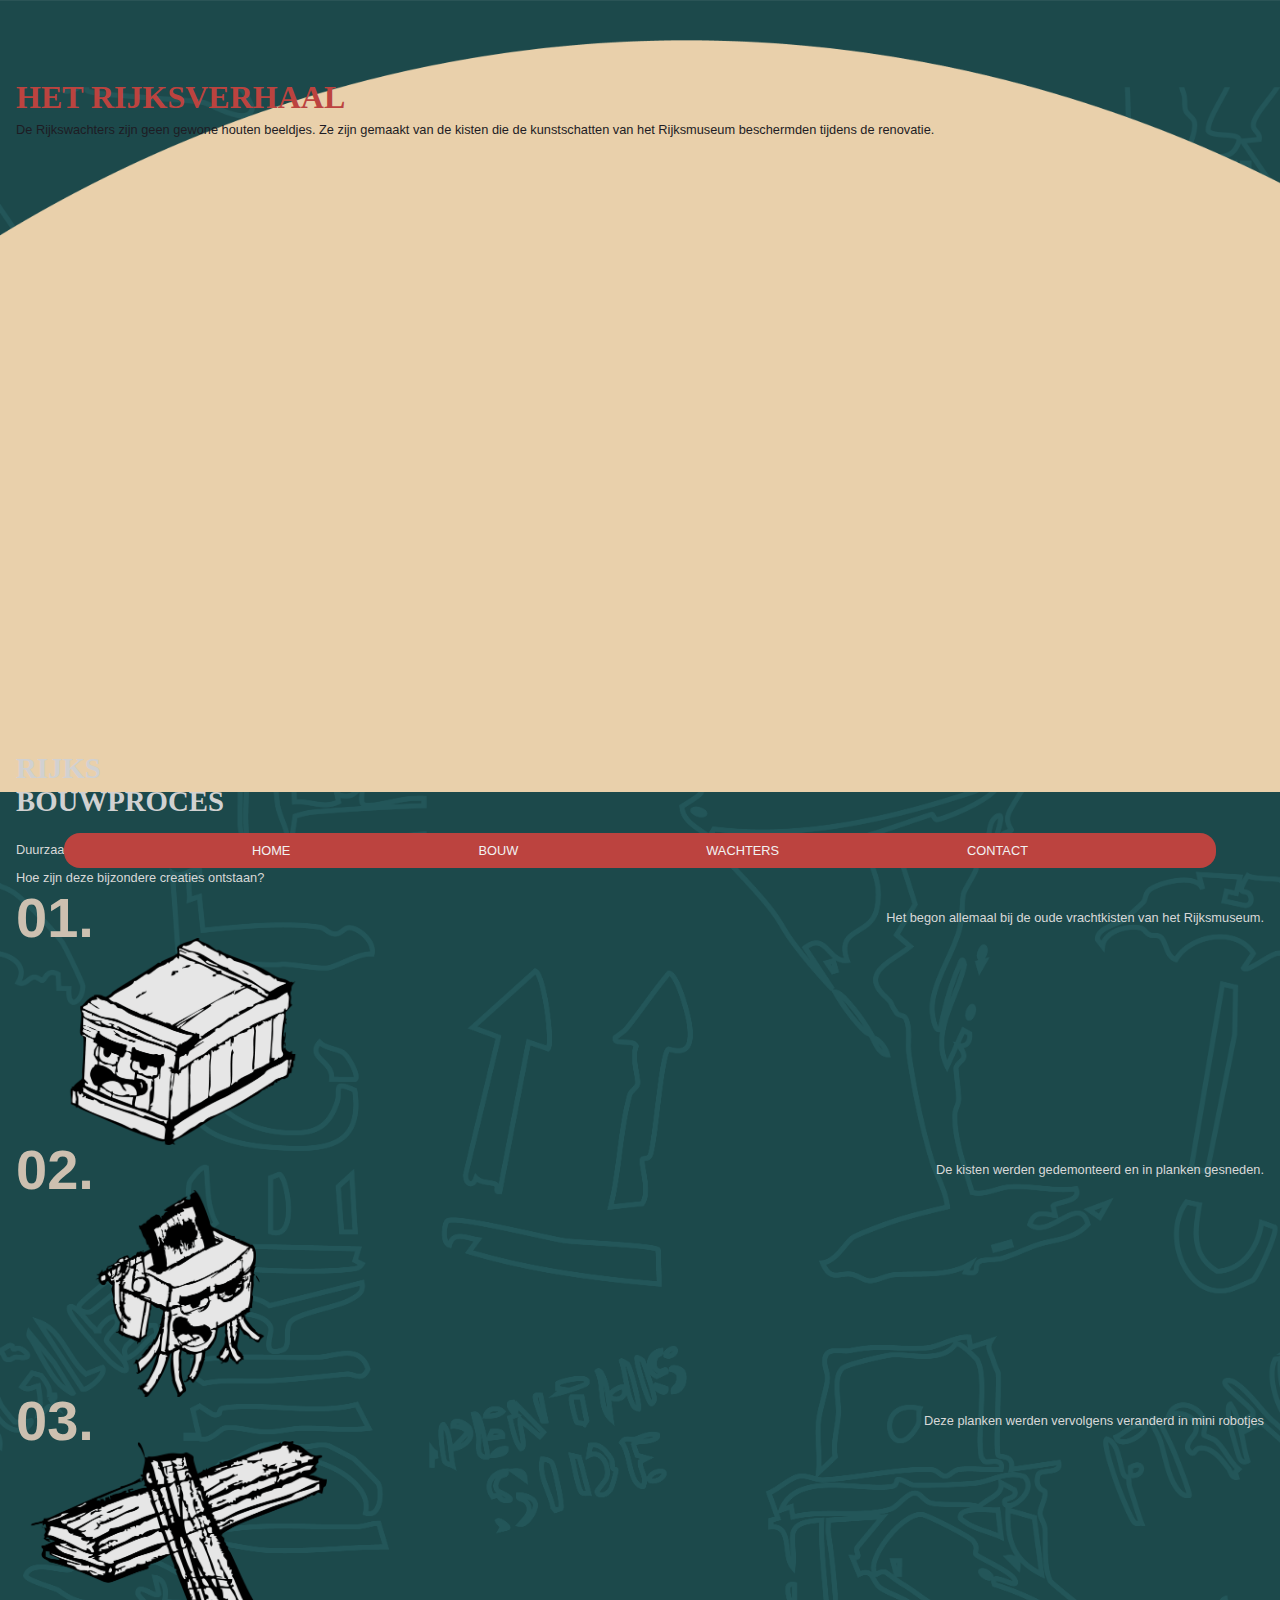
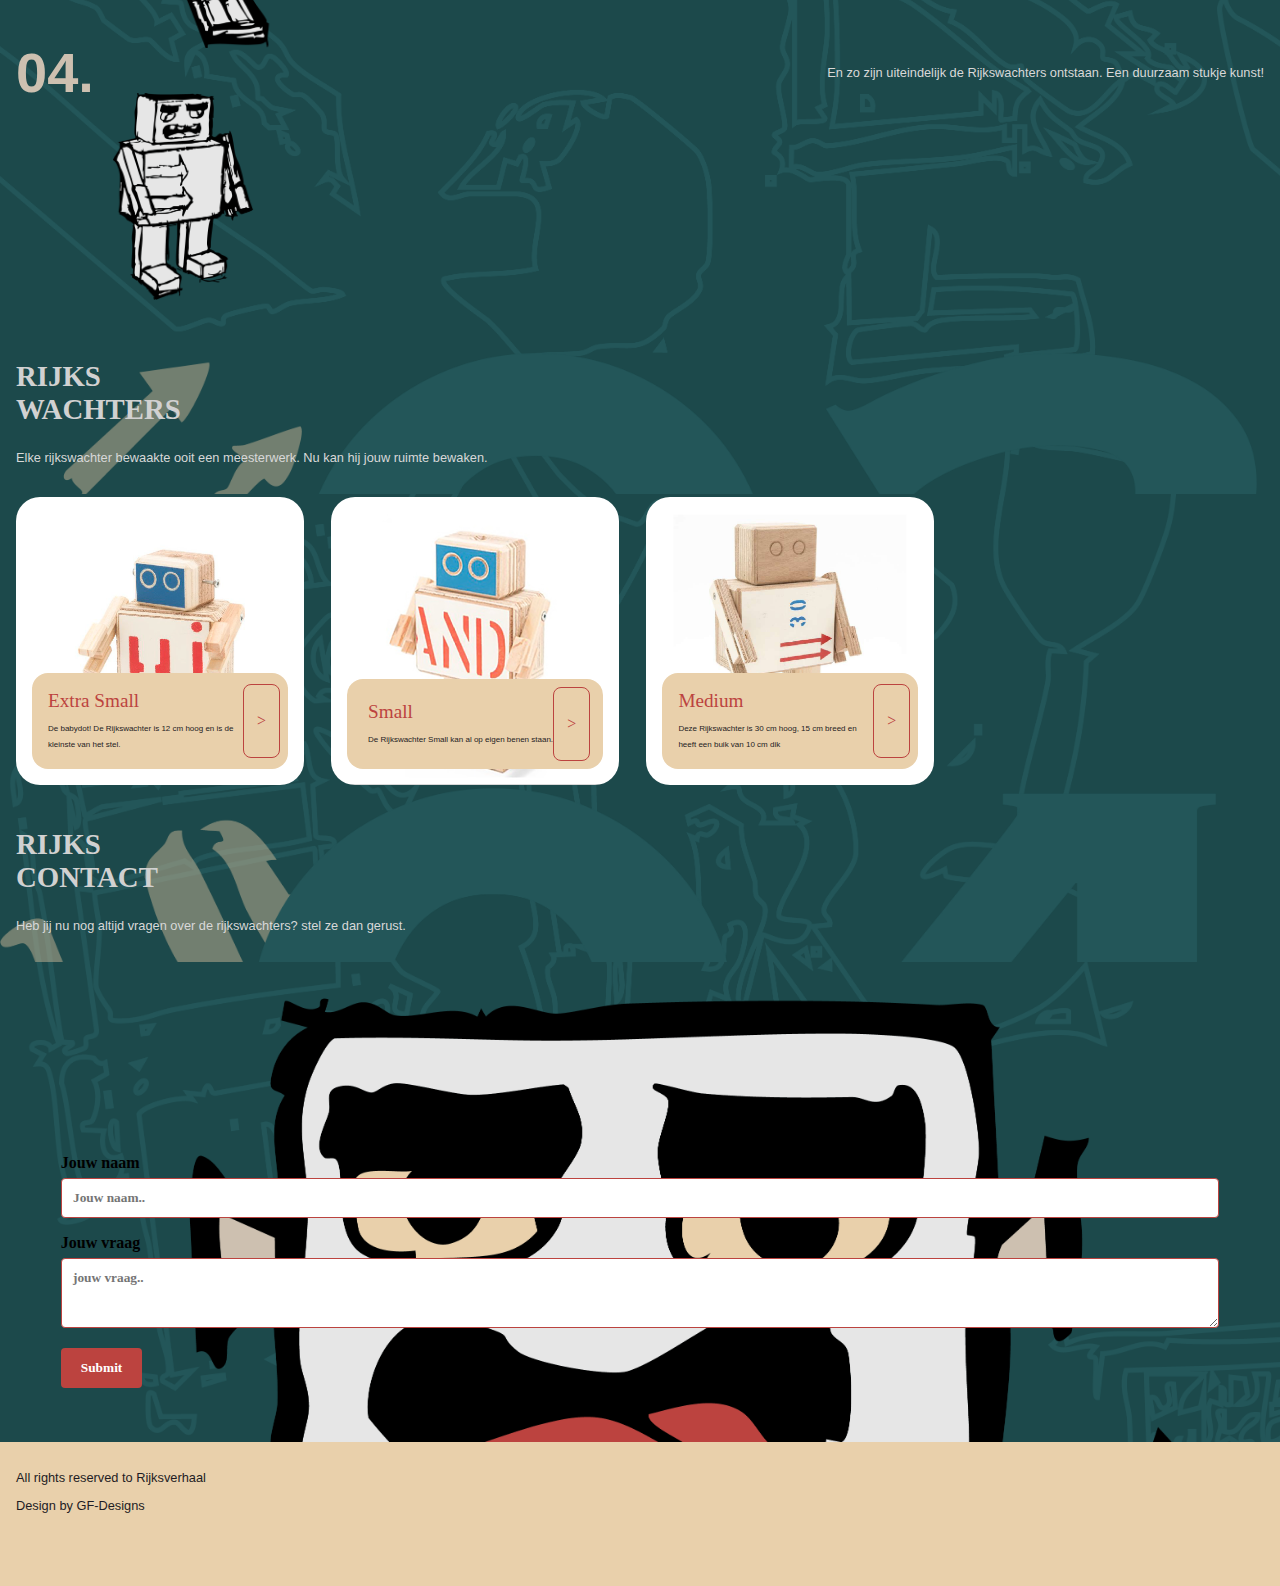
==== index.html @ 02f20db1 "Add files via upload" ====
<!DOCTYPE html>
<html lang="en">
<head>
    <meta charset="UTF-8">
    <meta name="viewport" content="width=device-width, initial-scale=1.0">
    <title>Rijksverhaal</title>

    <link rel="STYLESHEET" href="style.css">

    <link href="https://fonts.googleapis.com/css2?family=Bungee&family=Oswald:wght@200..700&family=Quicksand:wght@300..700&display=swap" rel="stylesheet">
</head>
<body>
    <header>
        <nav>
          <a href="index.html">HOME</a>
          <a href="index.html">BOUW</a>
          <a href="index.html">WACHTERS</a>
          <a href="index.html">CONTACT</a>
        </nav>
        </header>

<!--Main Homepage-->     
    <main>
        
<!--intro Homepage-->  
<section class="intro">
    <img src="images/Robot-small.png" alt="">
    <h1>HET RIJKSVERHAAL</h1>
    <p>De Rijkswachters zijn geen gewone houten beeldjes. Ze zijn gemaakt van de kisten die de kunstschatten van het Rijksmuseum 
        beschermden tijdens de renovatie. </p>
 </section>

 <!--02 Bouwproces Homepage-->  
 <section class="ontstaan">
    <h2>RIJKS<br>BOUWPROCES</h2>
    <p>Duurzaam design: De Rijkswachters zijn gemaakt van gerecycled hout van oude transportkisten uit het Rijksmuseum en dragen zo een stukje erfgoed met zich mee.</p>
    <p>Hoe zijn deze bijzondere creaties ontstaan?</p> 

 <!--02 Bouwproces stappenplan Homepage-->  
    <div class="kopjes">
        <h4>01.</h4>
        <p>Het begon allemaal bij de oude vrachtkisten van het Rijksmuseum.</p>
    </div>
    <img src="images/kist.png" alt="">
    <div class="kopjes">
        <h4>02.</h4>
        <p>De kisten werden gedemonteerd en in planken gesneden.</p>
    </div>
    <img src="images/versnipperaar.png" alt="">
    <div class="kopjes">
        <h4>03.</h4>
        <p>Deze planken werden vervolgens veranderd in mini robotjes</p>
    </div>
    <img src="images/planken.png" alt="">
    <div class="kopjes">
        <h4>04.</h4>
        <p>En zo zijn uiteindelijk de Rijkswachters ontstaan. Een duurzaam stukje kunst!</p>
    </div>
    <img src="images/robot.png" alt="">
 </section>

 <!--03 Rijkswachters Homepage-->  
<section class="rijkswachters">
    <h2>RIJKS<br>WACHTERS</h2>
    <p>Elke rijkswachter bewaakte ooit een meesterwerk. Nu kan hij jouw ruimte bewaken.</p>
</section>

 <!--03 Rijkswachters carousel Homepage-->  
    <div class="scroll_buttons">
        <div>
            <article class="babydot">
                <div class="text">
                    <div>
                  <h3>Extra Small</h3>
                  <p>De babydot! De Rijkswachter is 12 cm hoog en is de kleinste van het stel.</p>
                </div>
                <div>
                    <a href="extra-small.html">></a>
                </div>
                </div>
            </article>

            <article class="art-small">
                <div class="text">
                    <div>
                  <h3>Small</h3>
                  <p>De Rijkswachter Small kan al op eigen benen staan.</p>
                </div>
                <div>
                    <a href="small.html">></a>
                </div>
                </div>
            </article>

            <article class="art-medium">
                <div class="text">
                    <div>
                  <h3>Medium</h3>
                  <p>Deze Rijkswachter is 30 cm hoog, 15 cm breed en heeft een buik van 10 cm dik</p>
                </div>
                <div>
                    <a href="medium.html">></a>
                </div>
                </div>
            </article>
        </div>
    </div>


 <section class="contact">
<h2>RIJKS<br>CONTACT</h2>
    <p>Heb jij nu nog altijd vragen over de rijkswachters? stel ze dan gerust.</p>
</section>
<section class="form">
    <div class="container">
        <form action="/action_page.php">
          <label for="fname">Jouw naam</label>
          <input type="text" id="fname" name="firstname" placeholder="Jouw naam..">
      
      
      
          <label for="subject">Jouw vraag</label>
          <textarea id="subject" name="subject" placeholder="jouw vraag.."></textarea>
      
          <input type="submit" value="Submit">
        </form>
      </div>
</section>
</main>
<footer>
<p>All rights reserved to Rijksverhaal</p>
<p>Design by GF-Designs</p>

</footer>
</body>
</html>
---- style.css ----
body{
    background-image: url(images/background.png);
    background-repeat: no-repeat;
    background-size: cover;
    background-position: top;
    margin: 0;
}

/*menu*/
header{
    display: flex;
    justify-content: center;
    z-index: 1;
}

nav {
    display:flex;
    justify-content:space-evenly;
    background-color: #BC433F;
    position: fixed;
    bottom: 2rem;
    width: 90%;
    border-radius:1rem;
  }
  
header a {
    font-size: 0.8rem;
    font-family: "copperplate", sans-serif;
    font-weight: 300;
    font-style: normal;
    color: #f2f2f2;
    text-decoration: none;
    padding-top: 0.8em;
    padding-bottom: 0.8em;
  }

/*fonts*/
H1{
    font-size: 2rem;
    font-family: "copperplate", serif;
    font-style: normal;
    font-weight: 800;
    line-height: 0.3rem;
    color: #BC433F;
}

H2{
    font-size: 1.8rem;
    font-family: "copperplate", serif;
    font-style: normal;
    font-weight: 800;
    color: #D1D1D1;
}

H3{
    font-size: 1.2rem;
    line-height: 0.5rem;
    color: #BC433F;    
    font-family: "copperplate", serif;
    font-style: normal;
    font-weight: 500;
    line-height: 0.1rem;
}

h4{
    font-size: 3.5rem;
    font-family: "copperplate", sans-serif;
    text-align: center;
    line-height: 0.1rem;
    color: #CDC0B0;
    margin-top: -1rem;
    margin-bottom: -1rem;
}

p{
    font-size: 0.8rem;
    font-family: "geneva", sans-serif;
    font-weight: 300;
    font-style: normal;
    color: #d8d8d8;
}

article p{
    color: #1E1C24;
    font-size: 0.5rem;
    font-family: "geneva", sans-serif;
    font-weight: 50;
    font-style: normal;
    line-height: 1rem;
}

.intro p{
    color: #1E1C24;
    font-size: 0.8rem;
    font-family: "geneva", sans-serif;
    font-weight: 100;
    font-style: normal;
}

footer p{
    color: #1E1C24;
}

/*sections-homepage*/
.intro{
    background-image: url(images/background-intro.png);
    background-repeat: no-repeat;
    background-size: cover;
    background-position: top;
    height: 45rem;
    padding: 1rem;
    margin-top: 2.5rem;
}

.intro img{
    width: 350px;
    margin-top: -2rem;
}

.ontstaan {
    padding: 1rem;
    margin-top: -5rem;
}

.ontstaan img{
    width: 334px;
}

.kopjes{
    display: flex;
    justify-content: space-between;
    align-items: center;
}

.rijkswachters{
    background-image: url(images/kop-03.png);
    background-repeat: no-repeat;
    background-size: cover;
    background-position: top;
    padding: 1rem;
}

.contact{
    background-image: url(images/kop-04.png);
    background-repeat: no-repeat;
    background-size: cover;
    background-position: top;
    padding: 1rem;
}

.form{
    background-image: url(images/robot-contact.png);
    background-repeat: no-repeat;
    background-size: cover;
    background-position: top;
    height: 30rem;
}

/*css code scrollen +opmaak artikelen*/
article{
    display: flex;
    justify-content: center;
    align-items: end;
    margin: 0.2rem;
    width: 16rem;
    height: 16rem;
    padding: 1rem;
    border-radius: 1.5rem;
    background-color:#d8d8d8;
    margin-left: 1rem;
}
    
article>div{
    background-color:#E9D0AB;
    width: 100%;
    padding: 0.5rem;
    padding-left: 1rem ;
    border-radius: 1rem;
}

.text{
    display: flex;
    justify-content: center;
    align-items: center;
}

article a{
    display:flex;
    align-items:center;
    justify-content:center;
    border: 0.1rem solid #BC433F;
    border-radius:0.5rem;
    color: #BC433F;
    padding:0.5rem 1rem;
    text-decoration: none;
    height:3.5rem;
    width:0.2rem;  
}

/*css code background images articles*/
.babydot{
    background-image: url(images/babydot.png);
    background-repeat: no-repeat;
    background-size: cover;
    background-position: top;
}  

.art-small{
    background-image: url(images/small.png);
    background-repeat: no-repeat;
    background-size: cover;
    background-position: top;
}
.art-medium{
    background-image: url(images/medium.png);
    background-repeat: no-repeat;
    background-size: cover;
    background-position: top;
}

/*scrollen article*/
.scroll_buttons {
    overflow-x: scroll;
    width: 100%;
}
     
.scroll_buttons>div {
    display: inline-flex;
    flex-direction: row;
    gap: 0.5em;
}
   
/*Contact formulier*/
input[type=text], select, textarea {
    font-family: copperplate, serif;
    font-style: normal;
    font-weight: 800;
    width: 100%;
    padding: 0.7rem;
    border: 1px solid #BC433F;
    border-radius: 4px;
    box-sizing: border-box;
    margin-top: 6px;
    margin-bottom: 16px;
    resize: vertical;
}
      
input[type=submit] {
    font-family: copperplate, serif;
    font-style: normal;
    font-weight: 800;
    background-color: #BC433F;
    color: white;
    padding: 12px 20px;
    border: none;
    border-radius: 4px;
    cursor: pointer;
}
      
input[type=submit]:hover {
    background-color: #45a049;
}
      
.container {
    font-family: copperplate, serif;
    font-style: normal;
    font-weight: 800;
    border-radius: 1rem;
    padding-top: 12rem;
    padding-left: 3.8rem;
    padding-right: 3.8rem;
}

textarea{
    height:70px;
}

/*footer*/
      footer{
        padding: 1rem;
        background-color: #E9D0AB;
        height: 7rem;
}

/*opmaak productpagina's*/
.extrasmall{
    background-image: url(images/robot-extra-small-img.png);
    background-repeat: no-repeat;
    background-size: cover;
    background-position: top;
    height: 375px;
}

.extrasmall div{
    padding: 1rem;
    padding-top: 17.5rem;
}
.extrasmall div h2{
    color: #000;
}

.extrasmall div p{
    color: #000;
    margin-top: -1.5rem;
}

.extrasmall img{
    height: 30px;
    margin: 0.5rem;
    position: fixed;
}

.small{
    background-image: url(images/robot-small-img.png);
    background-repeat: no-repeat;
    background-size: cover;
    background-position: top;
    height: 375px;
}

.small div{
    padding: 1rem;
    padding-top: 17.5rem;
}

.small div h2{
    color: #000;
}

.small div p{
    color: #000;
    margin-top: -1.5rem;
}

.small img{
    height: 30px;
    margin: 0.5rem;
    position: fixed;
}

.medium{
    background-image: url(images/robot-medium-img.png);
    background-repeat: no-repeat;
    background-size: cover;
    background-position: top;
    height: 375px;

}
.medium div{
    padding: 1rem;
    padding-top: 17.5rem;
}

.medium div h2{
    color: #000;
}

.medium div p{
    color: #000;
    margin-top: -1.5rem;
}

.medium img{
    height: 30px;
    margin: 0.5rem;
    position: fixed;
}

.specificatie{
    padding-top: 2rem;
    display: flex;
    justify-content: space-evenly;
    align-items: center;
}
.specificatie div{
    display: flex;
    justify-content: center;
    align-items: center;
    background-color: #E9D0AB;
    height: 2.5rem;
    width: 6rem;
    border-radius: 0.8rem;
}

.specificatie p{
    color: #000;
}

.informatie{
    padding: 1rem;
    padding-bottom: 4rem;
}
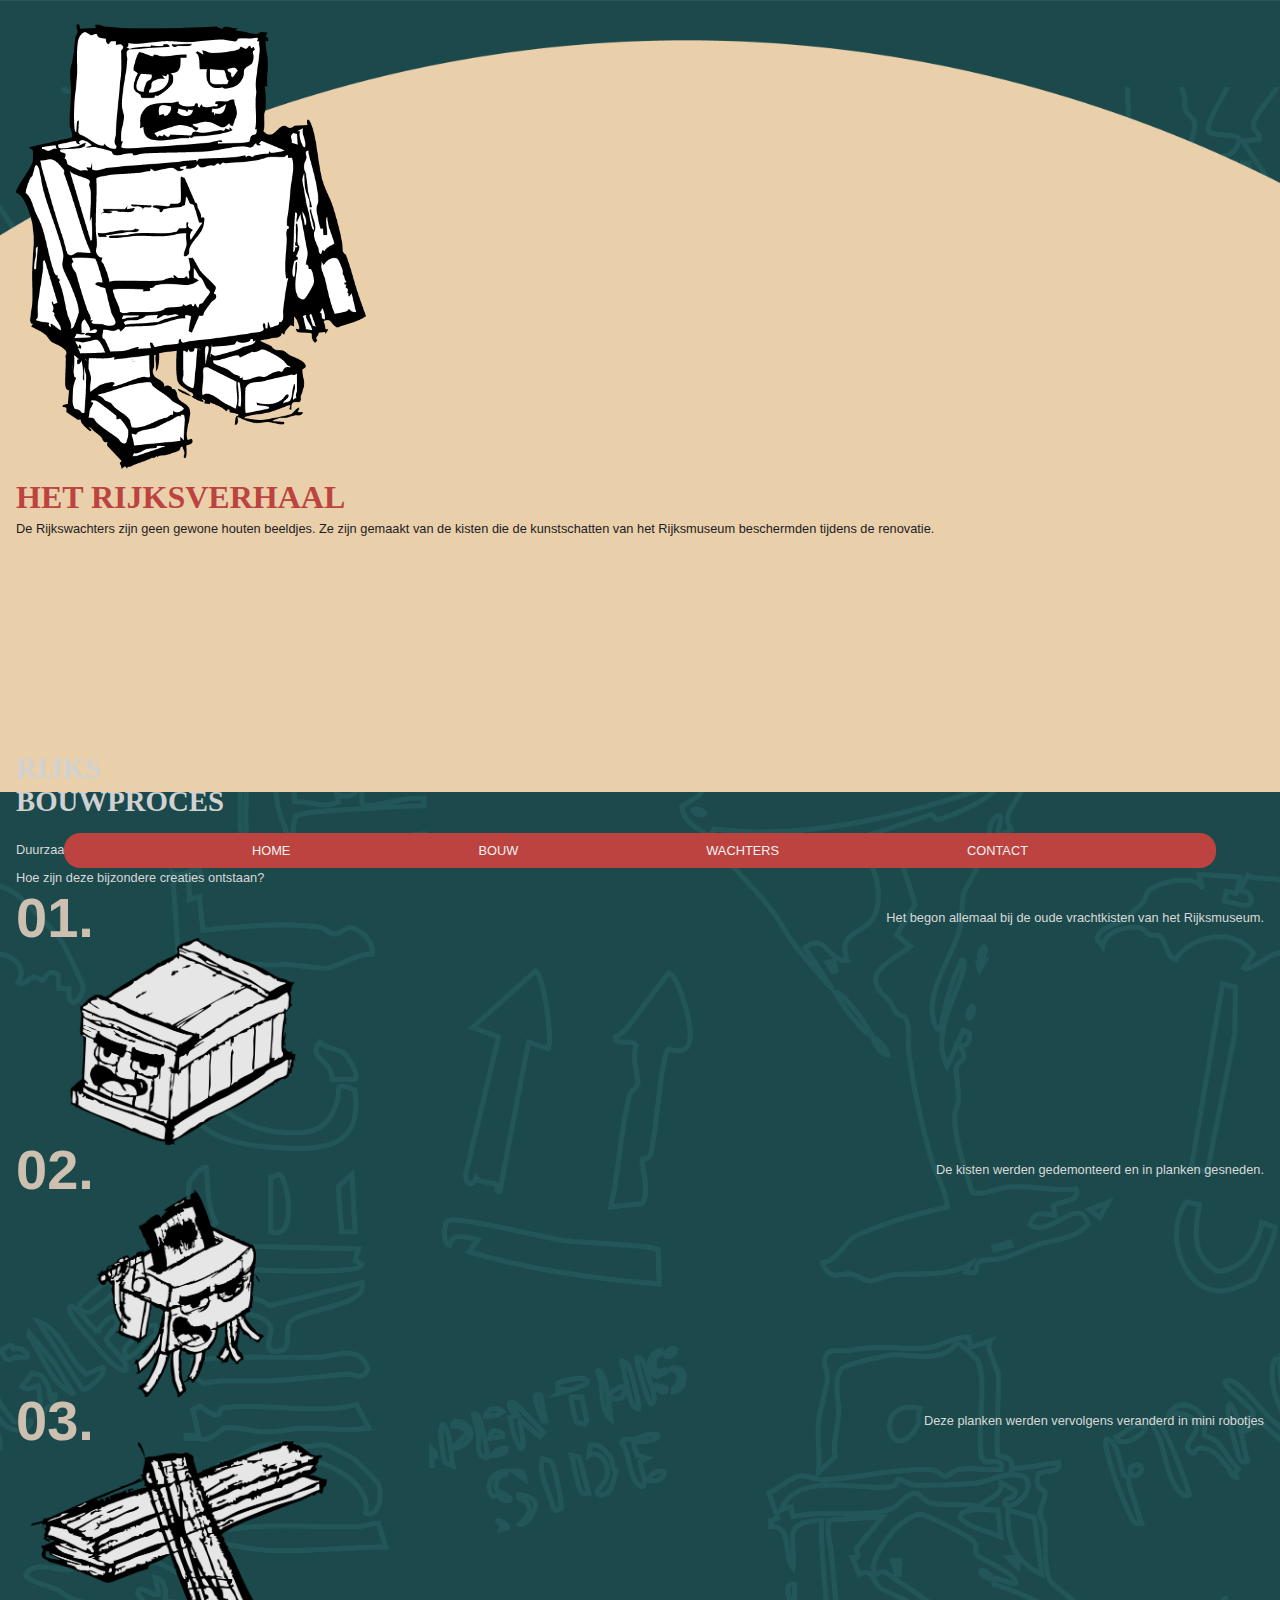
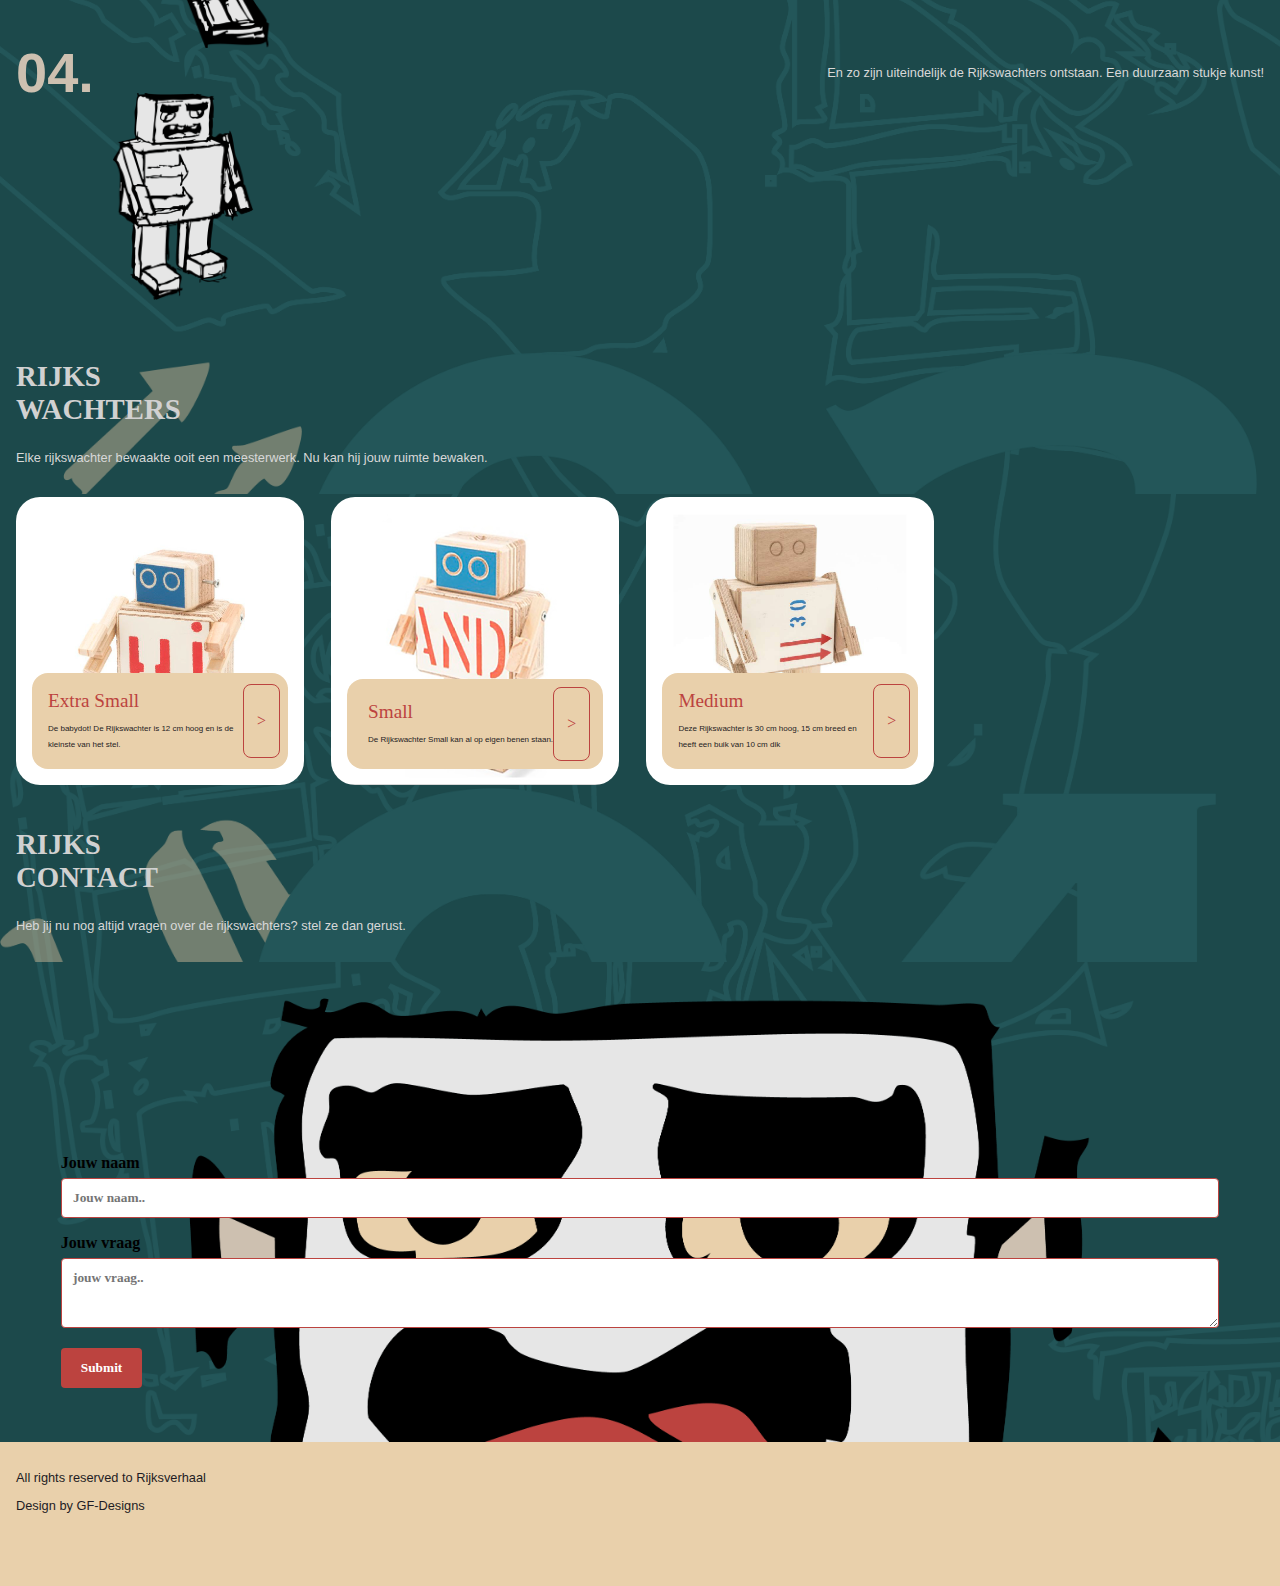
==== commit 1043db31: "Update index.html" ====
--- a/index.html
+++ b/index.html
@@ -24,7 +24,7 @@
         
 <!--intro Homepage-->  
 <section class="intro">
-    <img src="images/Robot-small.png" alt="">
+    <img src="images/robot-small.png" alt="">
     <h1>HET RIJKSVERHAAL</h1>
     <p>De Rijkswachters zijn geen gewone houten beeldjes. Ze zijn gemaakt van de kisten die de kunstschatten van het Rijksmuseum 
         beschermden tijdens de renovatie. </p>
@@ -133,4 +133,4 @@
 
 </footer>
 </body>
-</html>+</html>
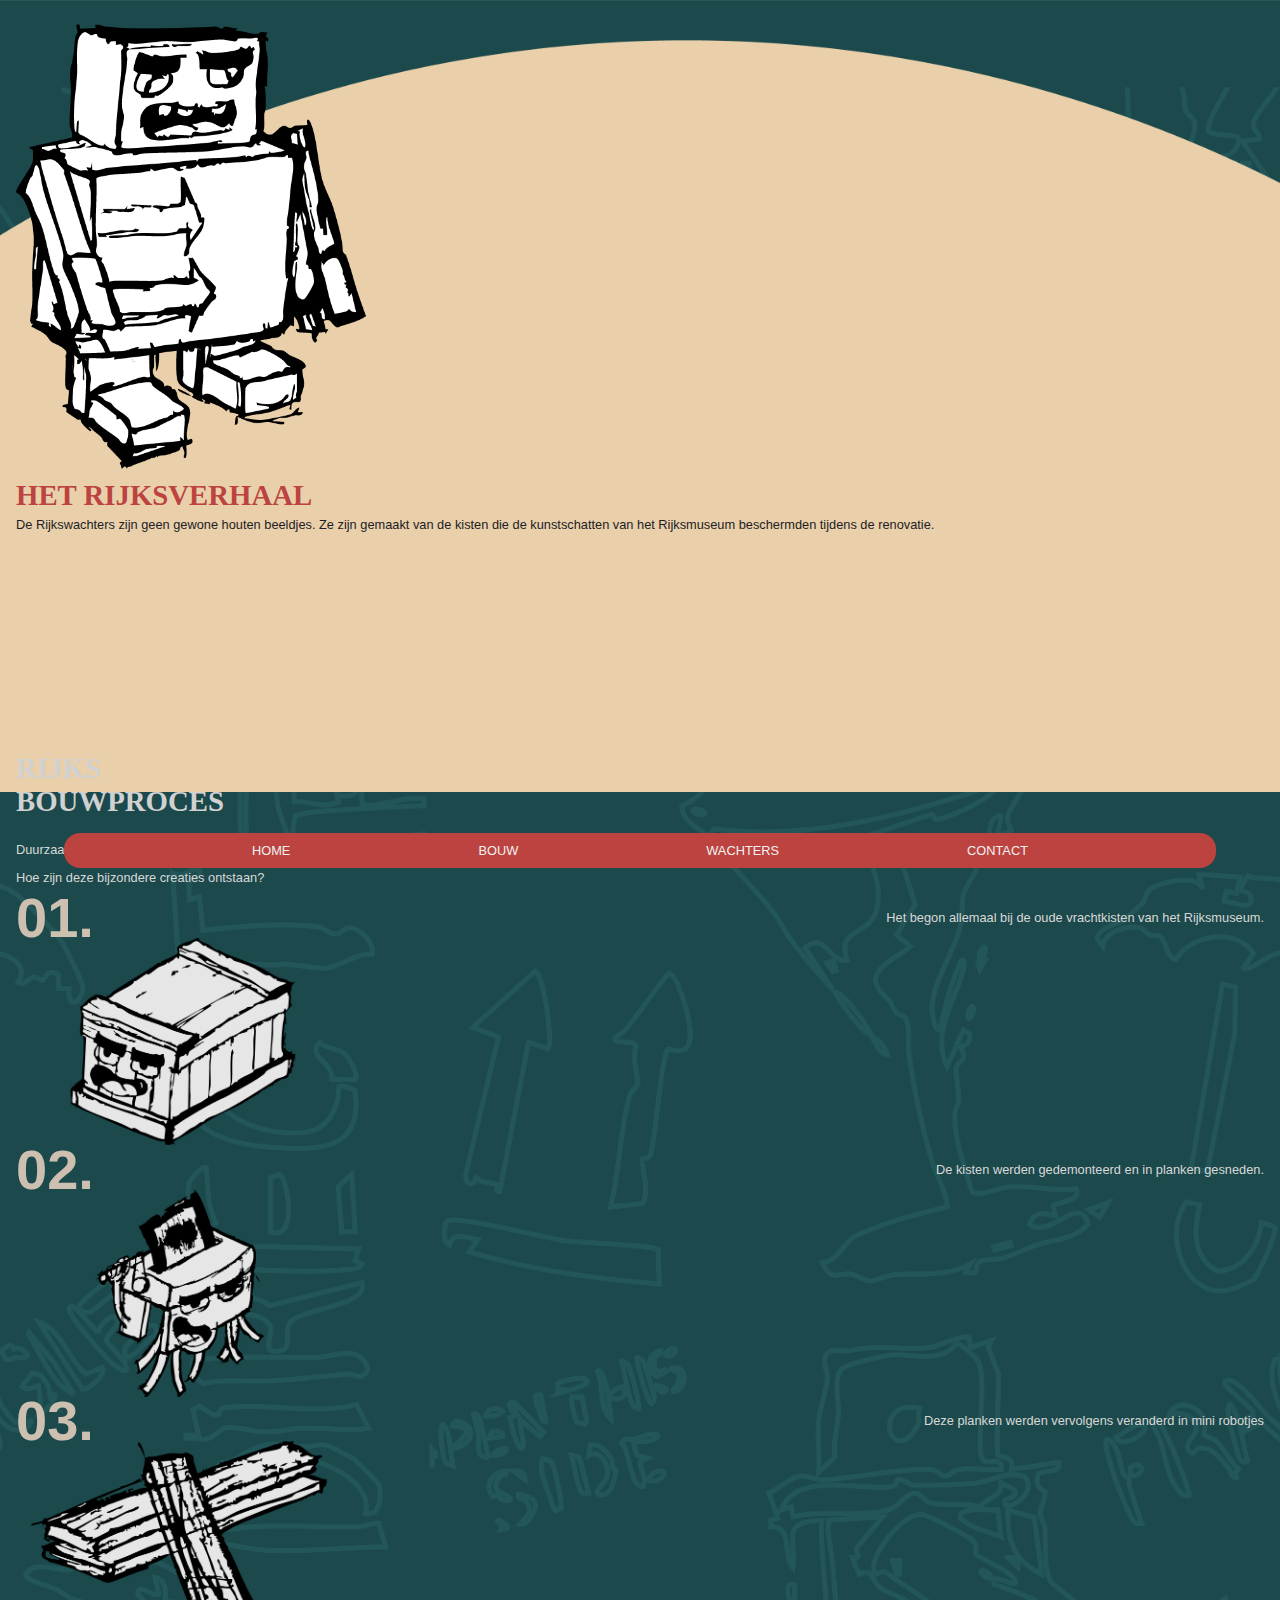
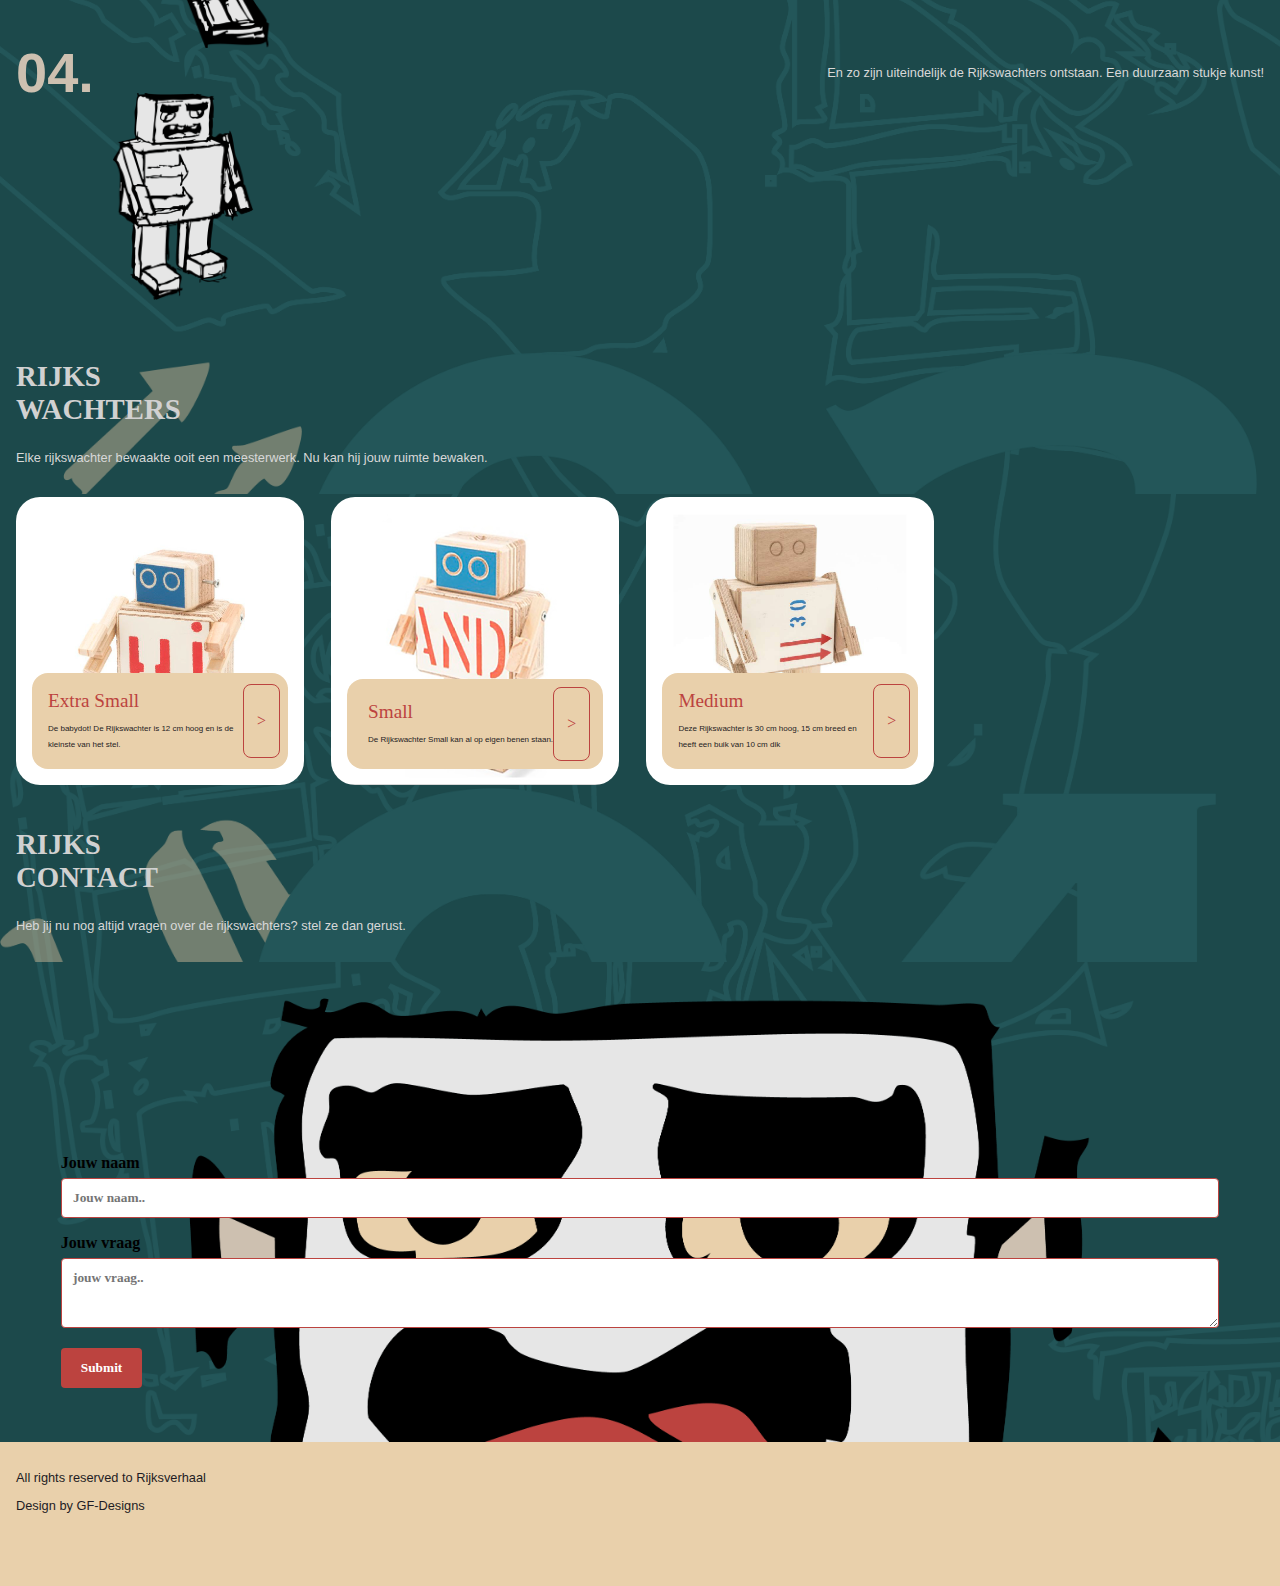
==== commit c2d320e9: "Update index.html" ====
--- a/index.html
+++ b/index.html
@@ -7,7 +7,8 @@
 
     <link rel="STYLESHEET" href="style.css">
 
-    <link href="https://fonts.googleapis.com/css2?family=Bungee&family=Oswald:wght@200..700&family=Quicksand:wght@300..700&display=swap" rel="stylesheet">
+    <link href="https://fonts.cdnfonts.com/css/copperplate" rel="stylesheet">
+    <link href="https://fonts.cdnfonts.com/css/geneva01" rel="stylesheet">
 </head>
 <body>
     <header>
--- a/style.css
+++ b/style.css
@@ -36,7 +36,7 @@
 
 /*fonts*/
 H1{
-    font-size: 2rem;
+    font-size: 1.8rem;
     font-family: "copperplate", serif;
     font-style: normal;
     font-weight: 800;
@@ -46,6 +46,7 @@
 
 H2{
     font-size: 1.8rem;
+    line-height: 0.8rem
     font-family: "copperplate", serif;
     font-style: normal;
     font-weight: 800;
@@ -74,7 +75,7 @@
 
 p{
     font-size: 0.8rem;
-    font-family: "geneva", sans-serif;
+    font-family: 'Geneva01', sans-serif;
     font-weight: 300;
     font-style: normal;
     color: #d8d8d8;
@@ -83,7 +84,7 @@
 article p{
     color: #1E1C24;
     font-size: 0.5rem;
-    font-family: "geneva", sans-serif;
+    font-family: 'Geneva01', sans-serif;
     font-weight: 50;
     font-style: normal;
     line-height: 1rem;
@@ -92,7 +93,7 @@
 .intro p{
     color: #1E1C24;
     font-size: 0.8rem;
-    font-family: "geneva", sans-serif;
+    font-family: 'Geneva01', sans-serif;
     font-weight: 100;
     font-style: normal;
 }
@@ -389,4 +390,4 @@
 .informatie{
     padding: 1rem;
     padding-bottom: 4rem;
-}+}
